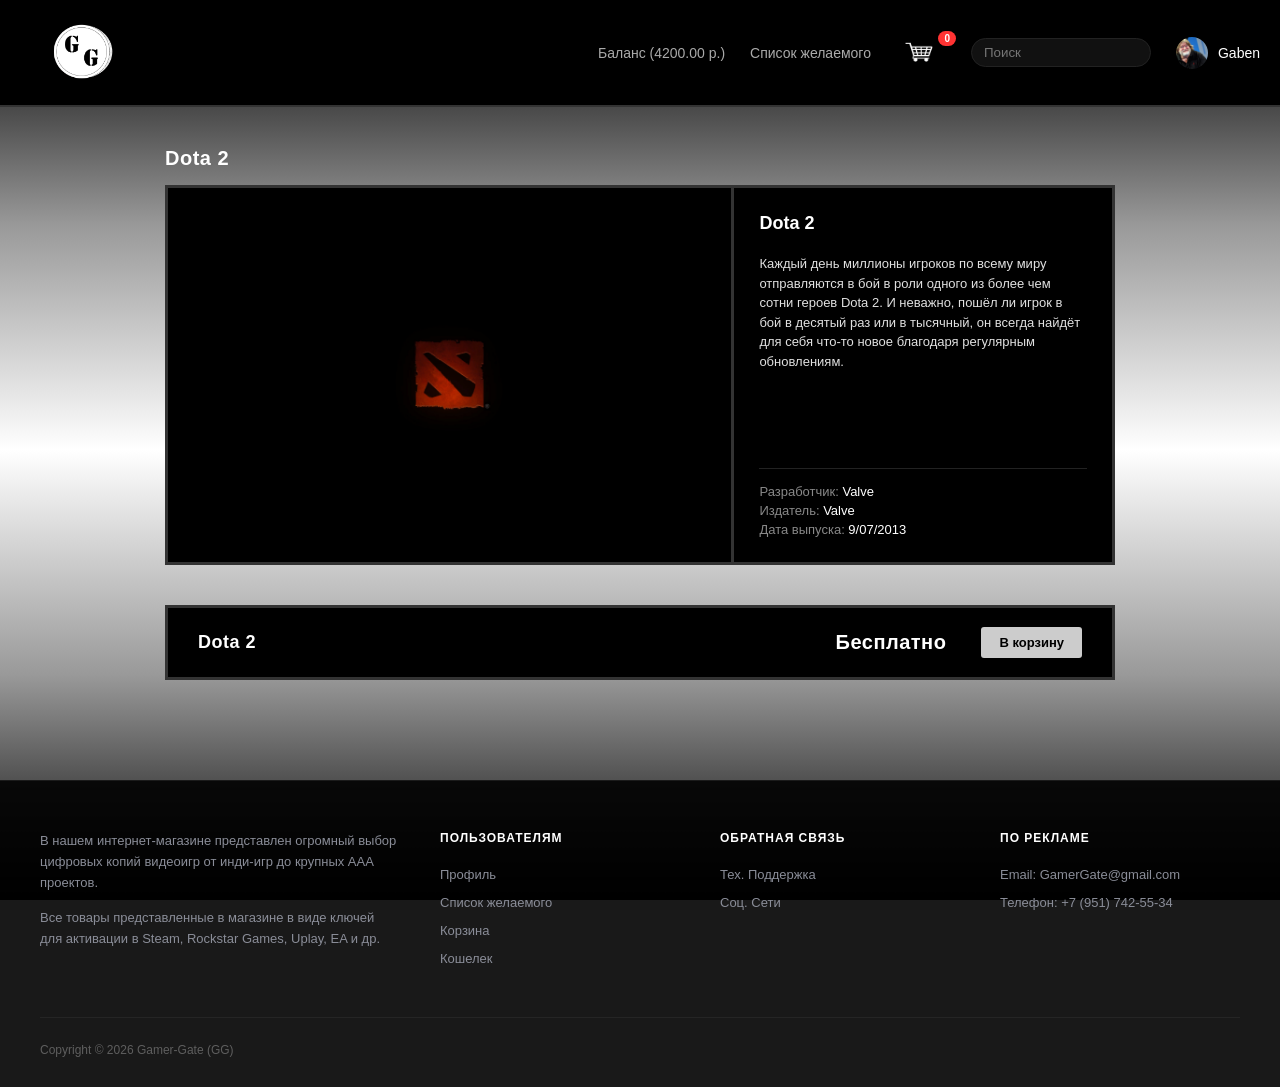
==== dota2.html @ 9c029a57 "Add files via upload" ====
<!DOCTYPE html>
<html lang="ru">
<head>
    <meta charset="UTF-8">
    <meta name="viewport" content="width=device-width, initial-scale=1.0">
    <title>Dota 2 — GamerGate</title>
    <link rel="stylesheet" href="style.css">
</head>
<body>

    <header>
        <div class="header-container">
            <a href="index.html" class="logo-block">
                <img src="img/logo.png" alt="Логотип" class="logo-img">
            </a>
            <div class="nav-right">
                <span class="balance">Баланс (4200,00 р.)</span>
                <a href="#">Список желаемого</a>
                <a href="purchase.html" class="cart-btn">
                    <img src="img/cart.png" alt="Корзина">
                    <span id="cart-count">0</span>
                </a>
                <div class="search-bar">
                    <input type="text" placeholder="Поиск">
                </div>
                <div class="profile-zone">
                    <img src="img/user.jpeg" alt="Профиль" class="profile-avatar">
                    <span>Gaben</span>
                </div>
            </div>
        </div>
    </header>

    <div class="main-wrapper">
        <div class="product-page-wrapper">
            
            <h2 class="product-page-title">Dota 2</h2>

            <div class="product-hero-card">
                <div class="hero-card-left">
                    <img src="img/dota2.jpg" alt="Dota 2" class="hero-card-img">
                </div>
                <div class="hero-card-right">
                    <h3>Dota 2</h3>
                    <p class="hero-card-desc">
                        Каждый день миллионы игроков по всему миру отправляются в бой в роли одного из более чем сотни героев Dota 2. И неважно, пошёл ли игрок в бой в десятый раз или в тысячный, он всегда найдёт для себя что-то новое благодаря регулярным обновлениям.
                    </p>
                    <div class="hero-card-meta">
                        <p><span>Разработчик:</span> Valve</p>
                        <p><span>Издатель:</span> Valve</p>
                        <p><span>Дата выпуска:</span> 9/07/2013</p>
                    </div>
                </div>
            </div>

            <div class="product-editions-list">
                
                <div class="edition-row">
                    <div class="edition-name">Dota 2</div>
                    <div class="edition-meta">
                        <span class="edition-price">Бесплатно</span>
                        <button class="btn-edition-cart add-to-cart-btn" data-id="dota2" data-name="Dota 2" data-price="0" data-img="img/dota2.jpg">В корзину</button>
                    </div>
                </div>

            </div>

        </div>
    </div>

    <footer>
        <div class="footer-content">
            <div class="footer-about">
                <p>В нашем интернет-магазине представлен огромный выбор цифровых копий видеоигр от инди-игр до крупных ААА проектов.</p>
                <p>Все товары представленные в магазине в виде ключей для активации в Steam, Rockstar Games, Uplay, EA и др.</p>
            </div>
            <div class="footer-column">
                <h4>Пользователям</h4>
                <ul>
                    <li><a href="#">Профиль</a></li>
                    <li><a href="#">Список желаемого</a></li>
                    <li><a href="purchase.html">Корзина</a></li>
                    <li><a href="#">Кошелек</a></li>
                </ul>
            </div>
            <div class="footer-column">
                <h4>Обратная связь</h4>
                <ul>
                    <li><a href="#">Тех. Поддержка</a></li>
                    <li><a href="#">Соц. Сети</a></li>
                </ul>
            </div>
            <div class="footer-column">
                <h4>По рекламе</h4>
                <ul>
                    <li><a href="mailto:GamerGate@gmail.com">Email: GamerGate@gmail.com</a></li>
                    <li><a href="tel:+79517425534">Телефон: +7 (951) 742-55-34</a></li>
                </ul>
            </div>
        </div>
        <div class="footer-bottom">
            <p>Copyright © 2026 Gamer-Gate (GG)</p>
        </div>
    </footer>

    <script src="cart.js"></script>
</body>
</html>
---- style.css ----
:root {
    --bg-color: #0b0c0f;
    --panel-bg: #000000;
    --border-color: rgba(255, 255, 255, 0.08);
    --text-main: #ffffff;
    --text-muted: #8a8d98;
    --accent-color: #ffffff;
}

* {
    margin: 0;
    padding: 0;
    box-sizing: border-box;
    font-family: -apple-system, BlinkMacSystemFont, "Segoe UI", Roboto, Helvetica, Arial, sans-serif;
}

body {
    background: linear-gradient(to bottom, #000000 0%, #999999 25%, #ffffff 50%, #999999 75%, #000000 100%);
    background-attachment: fixed;
    color: #000000;
    min-height: 100vh;
    display: flex;
    flex-direction: column;
}

header {
    background-color: #000000;
    color: #ffffff;
    border-bottom: 2px solid #333;
    position: sticky;
    top: 0;
    z-index: 100;
    width: 100%;
}

.header-container {
    max-width: 1400px;
    width: 100%;
    margin: 0 auto;
    padding: 15px 20px;
    display: flex;
    justify-content: space-between;
    align-items: center;
}

.logo-block {
    display: flex;
    align-items: center;
    text-decoration: none;
}

.logo-img {
    height: 75px;
    width: auto;
    object-fit: contain;
}

.nav-right {
    display: flex;
    align-items: center;
    gap: 25px;
    font-size: 14px;
}

.nav-right a {
    color: #aaaaaa;
    text-decoration: none;
    transition: color 0.2s;
}

.nav-right a:hover {
    color: #ffffff;
}

.balance {
    color: #ffffff;
}

.cart-btn {
    position: relative;
    display: flex;
    align-items: center;
}

.cart-btn img {
    width: 50px;
    height: auto;
}

#cart-count {
    position: absolute;
    top: -7px;
    right: -10px;
    background-color: #ff3333;
    color: #fff;
    font-size: 10px;
    font-weight: bold;
    padding: 2px 6px;
    border-radius: 10px;
}

.search-bar input {
    background-color: #111;
    border: 1px solid #222;
    padding: 6px 12px;
    border-radius: 20px;
    color: #fff;
    outline: none;
    width: 180px;
}

.profile-zone {
    display: flex;
    align-items: center;
    gap: 10px;
}

.profile-zone img {
    width: 32px;
    height: 32px;
    border-radius: 50%;
    object-fit: cover;
    background-color: #222;
}

.main-wrapper {
    max-width: 1400px;
    width: 100%;
    margin: 40px auto;
    padding: 0 20px;
    flex: 1;
}

.section-title {
    font-size: 18px;
    text-transform: uppercase;
    letter-spacing: 1px;
    margin-bottom: 20px;
    color: #000000;
}

.index-grid {
    display: grid;
    grid-template-columns: 280px 1fr 280px;
    gap: 30px;
    align-items: start;
}

.center-column {
    display: flex;
    flex-direction: column;
    width: 100%;
}

.slider-container {
    position: relative;
    display: flex;
    align-items: center;
    margin-bottom: 40px;
    width: 100%;
}

.slider-arrow {
    background: none;
    border: none;
    color: #000000;
    font-size: 28px;
    cursor: pointer;
    padding: 10px;
    transition: color 0.2s;
    position: absolute;
    top: 50%;
    transform: translateY(-50%);
    z-index: 10;
}

.slider-arrow:first-of-type {
    left: -40px;
}

.slider-arrow:last-of-type {
    right: -40px;
}

.slider-arrow:hover {
    color: #555555;
}

.hero-banner {
    width: 100%;
    display: flex;
    background-color: var(--panel-bg);
    border: 1px solid var(--border-color);
    height: 310px;
    text-decoration: none;
    color: inherit;
    border-radius: 4px;
    overflow: hidden;
    transition: transform 0.2s, border-color 0.2s;
}

.hero-banner:hover {
    transform: translateY(-2px);
    border-color: rgba(255,255,255,0.2);
}

.hero-img {
    width: 65%;
    height: 100%;
    object-fit: cover;
}

.hero-details {
    width: 35%;
    padding: 30px;
    display: flex;
    flex-direction: column;
    justify-content: space-between;
    background: linear-gradient(90deg, rgba(0,0,0,0.5) 0%, rgba(0,0,0,0) 100%);
    color: #ffffff;
}

.hero-details h2 {
    font-size: 22px;
    font-weight: 600;
    line-height: 1.3;
}

.hero-price-zone {
    text-align: right;
}

.hero-price {
    font-size: 20px;
    font-weight: 700;
    margin-bottom: 15px;
}

.btn-prime {
    background-color: var(--accent-color);
    color: #000000;
    border: none;
    padding: 10px 24px;
    font-weight: bold;
    font-size: 13px;
    cursor: pointer;
    text-transform: uppercase;
    text-decoration: none;
    display: inline-block;
    border-radius: 2px;
    transition: background 0.2s;
}

.btn-prime:hover {
    background-color: #e0e0e0;
}

.list-rows {
    display: flex;
    flex-direction: column;
    gap: 15px;
    width: 100%;
}

.game-row-link {
    text-decoration: none;
    color: inherit;
    width: 100%;
}

.row-game {
    background-color: var(--panel-bg);
    border: 1px solid var(--border-color);
    display: flex;
    align-items: center;
    justify-content: space-between;
    height: 85px;
    padding-right: 25px;
    border-radius: 4px;
    overflow: hidden;
    transition: background-color 0.2s, border-color 0.2s;
    width: 100%;
}

.row-game:hover {
    background-color: #050608;
    border-color: rgba(255,255,255,0.15);
}

.row-game-img {
    width: 160px;
    height: 100%;
    object-fit: cover;
}

.row-title {
    flex: 1;
    padding-left: 25px;
    font-weight: 600;
    font-size: 15px;
    color: #ffffff;
}

.row-meta {
    display: flex;
    align-items: center;
    gap: 30px;
    color: #ffffff;
}

.row-price {
    font-weight: 700;
    font-size: 15px;
}

.panel-dark {
    background-color: var(--panel-bg);
    border: 1px solid var(--border-color);
    border-radius: 4px;
    padding: 20px;
    display: flex;
    flex-direction: column;
    box-shadow: 0 10px 30px rgba(0,0,0,0.5);
    height: fit-content;
}

.panel-dark h3 {
    font-size: 14px;
    text-transform: uppercase;
    letter-spacing: 1px;
    margin-bottom: 20px;
    color: var(--text-main);
    border-bottom: 1px solid var(--border-color);
    padding-bottom: 10px;
}

.friend-list-inner, .news-list-inner {
    display: flex;
    flex-direction: column;
    justify-content: flex-start;
    gap: 10px;
}

.friend-item {
    display: flex;
    align-items: center;
    gap: 14px;
}

.friend-avatar-wrapper {
    position: relative;
    width: 42px;
    height: 42px;
    flex-shrink: 0;
}

.friend-avatar {
    width: 100%;
    height: 100%;
    object-fit: cover;
    border-radius: 4px;
    border: 1px solid rgba(255,255,255,0.1);
}

.friend-info h4 {
    font-size: 13px;
    color: var(--text-main);
    margin-bottom: 2px;
}

.friend-info p {
    font-size: 11px;
    color: #4caf50;
}

.news-item {
    border-bottom: 1px solid rgba(255,255,255,0.03);
    padding-bottom: 8px;
}

.news-item:last-child {
    border: none;
    padding-bottom: 0;
}

.news-date {
    font-size: 11px;
    color: var(--text-muted);
    margin-bottom: 5px;
}

.news-text {
    font-size: 13px;
    font-weight: 600;
    color: #e1e3e6;
    line-height: 1.4;
}

footer {
    background-color: rgba(0, 0, 0, 0.9);
    border-top: 1px solid var(--border-color);
    padding: 50px 40px 30px 40px;
    margin-top: 60px;
    color: #ffffff;
}

.footer-content {
    max-width: 1400px;
    margin: 0 auto;
    display: grid;
    grid-template-columns: 1.5fr repeat(3, 1fr);
    gap: 40px;
    margin-bottom: 40px;
}

.footer-about {
    font-size: 13px;
    color: var(--text-muted);
    line-height: 1.6;
}

.footer-about p {
    margin-bottom: 15px;
}

.footer-column h4 {
    font-size: 12px;
    text-transform: uppercase;
    letter-spacing: 1px;
    color: var(--text-main);
    margin-bottom: 20px;
}

.footer-column ul {
    list-style: none;
}

.footer-column ul li {
    margin-bottom: 10px;
}

.footer-column ul li a {
    color: var(--text-muted);
    text-decoration: none;
    font-size: 13px;
    transition: color 0.2s;
}

.footer-column ul li a:hover {
    color: var(--text-main);
}

.footer-bottom {
    max-width: 1400px;
    margin: 0 auto;
    border-top: 1px solid rgba(255,255,255,0.05);
    padding-top: 25px;
    font-size: 12px;
    color: rgba(255,255,255,0.3);
}

.product-page-wrapper {
    max-width: 950px;
    margin: 0 auto;
    display: flex;
    flex-direction: column;
    gap: 40px;
}

.product-page-title {
    font-size: 20px;
    color: #ffffff;
    text-transform: none;
    font-weight: 600;
    letter-spacing: 0.5px;
    margin-bottom: -25px;
}

.product-hero-card {
    background-color: #000000;
    border: 3px solid #333333;
    display: flex;
    width: 100%;
    height: 380px;
    overflow: hidden;
}

.hero-card-left {
    width: 60%;
    height: 100%;
    border-right: 3px solid #333333;
}

.hero-card-img {
    width: 100%;
    height: 100%;
    object-fit: cover;
}

.hero-card-right {
    width: 40%;
    padding: 25px;
    display: flex;
    flex-direction: column;
    background-color: #000000;
    color: #ffffff;
}

.hero-card-right h3 {
    font-size: 18px;
    margin-bottom: 20px;
    font-weight: 600;
}

.hero-card-desc {
    font-size: 13px;
    line-height: 1.5;
    color: #e0e0e0;
    margin-bottom: auto;
}

.hero-card-meta {
    font-size: 13px;
    display: flex;
    flex-direction: column;
    gap: 4px;
    border-top: 1px solid #222;
    padding-top: 15px;
}

.hero-card-meta p span {
    color: #888888;
}

.product-editions-list {
    display: flex;
    flex-direction: column;
    gap: 25px;
    width: 100%;
}

.edition-row {
    background-color: #000000;
    border: 3px solid #333333;
    height: 75px;
    display: flex;
    align-items: center;
    justify-content: space-between;
    padding: 0 30px;
    color: #ffffff;
}

.edition-name {
    font-size: 18px;
    font-weight: 600;
    letter-spacing: 0.5px;
}

.edition-meta {
    display: flex;
    align-items: center;
    gap: 35px;
}

.edition-price {
    font-size: 20px;
    font-weight: 700;
    letter-spacing: 0.5px;
}

.btn-edition-cart {
    background-color: #cccccc;
    color: #000000;
    border: none;
    padding: 8px 18px;
    font-size: 13px;
    font-weight: bold;
    cursor: pointer;
    border-radius: 3px;
    transition: background-color 0.2s;
}

.btn-edition-cart:hover {
    background-color: #ffffff;
}

.checkout-wrapper {
    max-width: 950px;
    margin: 0 auto;
    display: flex;
    flex-direction: column;
    gap: 40px;
}

.checkout-main-title {
    font-size: 20px;
    color: #ffffff;
    font-weight: 600;
    letter-spacing: 0.5px;
    margin-bottom: -25px;
}

.checkout-item-card {
    background-color: #000000;
    border: 3px solid #333333;
    display: flex;
    width: 100%;
    height: 180px;
    overflow: hidden;
}

.checkout-item-left {
    width: 45%;
    height: 100%;
    border-right: 3px solid #333333;
}

.checkout-item-img {
    width: 100%;
    height: 100%;
    object-fit: cover;
}

.checkout-item-right {
    width: 55%;
    padding: 20px 30px;
    display: flex;
    flex-direction: column;
    justify-content: space-between;
    background-color: #000000;
    color: #ffffff;
}

.checkout-item-right h3 {
    font-size: 18px;
    font-weight: 600;
}

.checkout-item-price {
    font-size: 24px;
    font-weight: 700;
    margin: 10px 0;
}

.checkout-item-actions {
    display: flex;
    gap: 30px;
}

.btn-action {
    background: none;
    border: none;
    color: #ffffff;
    font-size: 14px;
    font-weight: 600;
    cursor: pointer;
    text-decoration: underline;
    padding: 0;
}

.btn-action:hover {
    color: #cccccc;
}

.checkout-columns {
    display: grid;
    grid-template-columns: 1fr 1fr;
    gap: 30px;
    align-items: start;
}

.checkout-panel {
    background-color: #000000;
    border: 3px solid #333333;
    padding: 25px 30px;
    display: flex;
    flex-direction: column;
    color: #ffffff;
}

.checkout-panel h3 {
    font-size: 16px;
    font-weight: 600;
    margin-bottom: 25px;
}

.payment-methods {
    display: grid;
    grid-template-columns: repeat(3, 1fr);
    gap: 15px;
    margin-bottom: 25px;
}

.method-option {
    cursor: pointer;
    position: relative;
}

.method-option input[type="radio"] {
    position: absolute;
    opacity: 0;
    width: 0;
    height: 0;
}

.method-box {
    border: 2px solid #222222;
    background-color: #050505;
    padding: 35px 10px;
    height: 150px;
    width: 150px;
    display: flex;
    flex-direction: column;
    align-items: center;
    justify-content: space-between;
    text-align: center;
    transition: border-color 0.2s;
}

.method-box img {
    max-width: 75px;
    max-height: 75px;
    object-fit: contain;
}

.method-box span {
    font-size: 11px;
    line-height: 1.3;
    color: #cccccc;
}

.method-option input[type="radio"]:checked + .method-box {
    border-color: #ffffff;
}

.email-form-group {
    display: flex;
    flex-direction: column;
    gap: 10px;
    margin-bottom: 25px;
}

.email-form-group label {
    font-size: 14px;
    color: #ffffff;
}

.email-form-group input {
    background-color: #cccccc;
    border: none;
    height: 35px;
    padding: 0 12px;
    color: #000000;
    font-size: 14px;
    font-weight: 500;
    outline: none;
}

.btn-checkout-action {
    background-color: #cccccc;
    color: #000000;
    border: none;
    height: 32px;
    width: 120px;
    margin: 0 auto;
    font-size: 13px;
    font-weight: bold;
    cursor: pointer;
    transition: background-color 0.2s;
}

.btn-checkout-action:hover {
    background-color: #ffffff;
}
.wallet-container {
    max-width: 600px;
    margin: 40px auto;
    padding: 0 15px;
}

.wallet-title {
    font-size: 28px;
    font-weight: 700;
    margin-bottom: 25px;
    color: #ffffff;
}

.wallet-card {
    padding: 30px;
    border-radius: 8px;
}

.wallet-current-info {
    display: flex;
    justify-content: space-between;
    align-items: center;
    padding-bottom: 20px;
    margin-bottom: 25px;
    border-bottom: 1px solid rgba(255, 255, 255, 0.08);
    font-size: 18px;
    color: #8a8d98;
}

.wallet-current-info strong {
    color: #ffffff;
    font-size: 22px;
}

.form-group {
    display: flex;
    flex-direction: column;
    gap: 10px;
    margin-bottom: 25px;
}

.form-group label {
    font-size: 14px;
    color: #8a8d98;
}

.form-group input {
    background-color: #16171b;
    border: 1px solid rgba(255, 255, 255, 0.08);
    padding: 14px;
    border-radius: 4px;
    color: #ffffff;
    font-size: 16px;
    outline: none;
    transition: border-color 0.3s;
}

.form-group input:focus {
    border-color: #ffffff;
}

.payment-methods-title {
    font-size: 14px;
    color: #8a8d98;
    margin-bottom: 15px;
}

.payment-methods-grid {
    display: grid;
    grid-template-columns: repeat(3, 1fr);
    gap: 15px;
    margin-bottom: 30px;
}

.method-card {
    background-color: #16171b;
    border: 1px solid rgba(255, 255, 255, 0.08);
    padding: 20px 10px;
    text-align: center;
    border-radius: 4px;
    cursor: pointer;
    transition: all 0.3s;
    position: relative;
    display: flex;
    flex-direction: column;
    align-items: center;
    justify-content: center;
    gap: 10px;
}

.method-card input[type="radio"] {
    position: absolute;
    opacity: 0;
    width: 0;
    height: 0;
}

.method-card .method-name {
    color: #8a8d98;
    font-size: 14px;
    font-weight: 500;
}

.method-card.active {
    border-color: #ffffff;
    background-color: rgba(255, 255, 255, 0.03);
}

.method-card.active .method-name {
    color: #ffffff;
}

.method-img {
    width: 40px;
    height: 40px;
    object-fit: contain;
    opacity: 0.6;
    transition: opacity 0.3s;
}

.method-card.active .method-img {
    opacity: 1;
}

.btn-wallet-action {
    width: 100%;
    background-color: #ffffff;
    color: #000000;
    border: none;
    padding: 16px;
    font-size: 16px;
    font-weight: 600;
    border-radius: 4px;
    cursor: pointer;
    transition: opacity 0.3s;
}

.btn-wallet-action:hover {
    opacity: 0.9;
}

.burger-menu-btn {
    display: none;
}

@media (max-width: 768px) {
    .burger-menu-btn {
        display: flex !important;
        flex-direction: column;
        justify-content: space-between;
        width: 26px;
        height: 18px;
        cursor: pointer;
        z-index: 110;
        order: 2;
    }
    .burger-menu-btn span {
        display: block;
        height: 2px;
        width: 100%;
        background-color: #ffffff;
        transition: 0.3s;
    }
    .burger-menu-btn.active span:nth-child(1) {
        transform: translateY(8px) rotate(45deg);
    }
    .burger-menu-btn.active span:nth-child(2) {
        opacity: 0;
    }
    .burger-menu-btn.active span:nth-child(3) {
        transform: translateY(-8px) rotate(-45deg);
    }
    .header-container {
        display: flex !important;
        flex-wrap: wrap !important;
        justify-content: space-between !important;
        align-items: center !important;
        padding: 15px !important;
    }
    .logo-block {
        order: 1;
    }
    .nav-right {
        display: grid !important;
        grid-template-columns: 1fr auto auto !important;
        gap: 15px !important;
        width: 100% !important;
        margin-top: 15px !important;
        align-items: center !important;
        order: 3;
    }
    a.balance {
        grid-column: span 3 !important;
        display: none !important;
        padding: 12px 0 !important;
        border-bottom: 1px solid rgba(255, 255, 255, 0.1) !important;
        text-decoration: none;
        color: #ffffff;
        order: 1;
    }
    .nav-right > a:not(.cart-btn):not(.balance) {
        grid-column: span 3 !important;
        display: none !important;
        padding: 12px 0 !important;
        border-bottom: 1px solid rgba(255, 255, 255, 0.1) !important;
        text-decoration: none;
        color: #ffffff;
        order: 2;
    }
    
    .nav-right.active a.balance,
    .nav-right.active > a:not(.cart-btn):not(.balance) {
        display: block !important;
    }

    .search-bar {
        grid-column: 1 !important;
        width: 100% !important;
        display: flex !important;
        align-items: center !important;
        order: 3;
    }
    .search-bar input {
        width: 100% !important;
        box-sizing: border-box !important;
    }

    .cart-btn {
        grid-column: 2 !important;
        display: flex !important;
        align-items: center !important;
        justify-content: center !important;
        order: 4;
    }
    .profile-zone {
        grid-column: 3 !important;
        display: flex !important;
        align-items: center !important;
        order: 5;
    }
    .profile-zone span {
        display: none !important;
    }
}

@media (max-width: 576px) {
    .payment-methods-grid {
        grid-template-columns: 1fr;
    }
    .wallet-card {
        padding: 20px;
    }
}
@media (max-width: 1200px) {
    .index-grid {
        grid-template-columns: 250px 1fr;
    }
    .index-grid aside:last-of-type {
        grid-column: span 2;
    }
}

@media (max-width: 992px) {
    .header-container {
        padding: 15px 20px;
        flex-wrap: wrap;
        gap: 15px;
    }
    .nav-right {
        width: 100%;
        justify-content: space-between;
        order: 3;
    }
    .index-grid {
        display: flex !important;
        flex-direction: column !important;
        gap: 30px;
    }
    .index-grid section {
        order: 1 !important;
        width: 100%;
    }
    .index-grid aside.friends-block, .index-grid aside.news-block {
        width: 100%;
        height: auto;
    }
    .friend-list-inner, .news-list-inner {
        gap: 15px;
    }
    .footer-content {
        grid-template-columns: 1fr 1fr;
    }
    .checkout-columns {
        grid-template-columns: 1fr;
    }
}

@media (max-width: 850px) {
    .product-hero-card {
        flex-direction: column;
        height: auto;
    }
    .hero-card-left, .hero-card-right {
        width: 100%;
    }
    .hero-card-left {
        height: 250px;
        border-right: none;
        border-bottom: 3px solid #333333;
    }
    .edition-row {
        height: auto;
        flex-direction: column;
        padding: 20px;
        gap: 15px;
        align-items: flex-start;
    }
    .edition-meta {
        width: 100%;
        justify-content: space-between;
    }
}

@media (max-width: 576px) {
    .slider-arrow {
        display: none;
    }
    .slider-container {
        padding: 0;
    }
    .hero-banner {
        flex-direction: column;
        height: auto;
    }
    .hero-img, .hero-details {
        width: 100%;
    }
    .hero-details {
        gap: 20px;
    }
    .row-game {
        height: auto;
        flex-direction: column;
        align-items: flex-start;
        padding: 15px;
        gap: 15px;
    }
    .row-game-img {
        width: 100%;
        height: 150px;
    }
    .row-title {
        padding-left: 0;
    }
    .row-meta {
        width: 100%;
        justify-content: space-between;
    }
    .footer-content {
        grid-template-columns: 1fr;
    }
    .checkout-item-card {
        flex-direction: column;
        height: auto;
    }
    .checkout-item-left, .checkout-item-right {
        width: 100%;
    }
    .checkout-item-left {
        height: 120px;
        border-right: none;
        border-bottom: 3px solid #333333;
    }
    .payment-methods {
        grid-template-columns: 1fr;
    }
    .method-box {
        height: 90px;
        flex-direction: row;
        justify-content: flex-start;
        gap: 20px;
        padding: 0 20px;
        text-align: left;
    }
}
.method-card {
    background-color: #16171b;
    border: 1px solid rgba(255, 255, 255, 0.08);
    padding: 20px 10px;
    text-align: center;
    border-radius: 4px;
    cursor: pointer;
    transition: all 0.3s;
    position: relative;
    display: flex;
    flex-direction: column;
    align-items: center;
    justify-content: center;
    gap: 10px;
}

.method-img {
    width: 40px;
    height: 40px;
    object-fit: contain;
    opacity: 0.6;
    transition: opacity 0.3s;
}

.method-card.active .method-img {
    opacity: 1;
}
.burger-menu-btn {
    display: none;
}

@media (max-width: 768px) {
    .burger-menu-btn {
        display: flex !important;
        flex-direction: column;
        justify-content: space-between;
        width: 26px;
        height: 18px;
        cursor: pointer;
        z-index: 110;
        order: 2;
    }
    .burger-menu-btn span {
        display: block;
        height: 2px;
        width: 100%;
        background-color: #ffffff;
        transition: 0.3s;
    }
    .burger-menu-btn.active span:nth-child(1) {
        transform: translateY(8px) rotate(45deg);
    }
    .burger-menu-btn.active span:nth-child(2) {
        opacity: 0;
    }
    .burger-menu-btn.active span:nth-child(3) {
        transform: translateY(-8px) rotate(-45deg);
    }
    .header-container {
        display: flex !important;
        flex-wrap: wrap !important;
        justify-content: space-between !important;
        align-items: center !important;
        padding: 15px !important;
    }
    .logo-block {
        order: 1;
    }
    .nav-right {
        display: grid !important;
        grid-template-columns: 1fr auto auto !important;
        gap: 15px !important;
        width: 100% !important;
        margin-top: 15px !important;
        align-items: center !important;
        order: 3;
    }
    a.balance {
        grid-column: span 3 !important;
        display: none !important;
        padding: 12px 0 !important;
        border-bottom: 1px solid rgba(255, 255, 255, 0.1) !important;
        text-decoration: none;
        color: #ffffff;
        order: 1;
    }
    .nav-right > a:not(.cart-btn):not(.balance) {
        grid-column: span 3 !important;
        display: none !important;
        padding: 12px 0 !important;
        border-bottom: 1px solid rgba(255, 255, 255, 0.1) !important;
        text-decoration: none;
        color: #ffffff;
        order: 2;
    }
    
    .nav-right.active a.balance,
    .nav-right.active > a:not(.cart-btn):not(.balance) {
        display: block !important;
    }

    .search-bar {
        grid-column: 1 !important;
        width: 100% !important;
        display: flex !important;
        align-items: center !important;
        order: 3;
    }
    .search-bar input {
        width: 100% !important;
        box-sizing: border-box !important;
    }

    .cart-btn {
        grid-column: 2 !important;
        display: flex !important;
        align-items: center !important;
        justify-content: center !important;
        order: 4;
    }
    .profile-zone {
        grid-column: 3 !important;
        display: flex !important;
        align-items: center !important;
        order: 5;
    }
    .profile-zone span {
        display: none !important;
    }
}
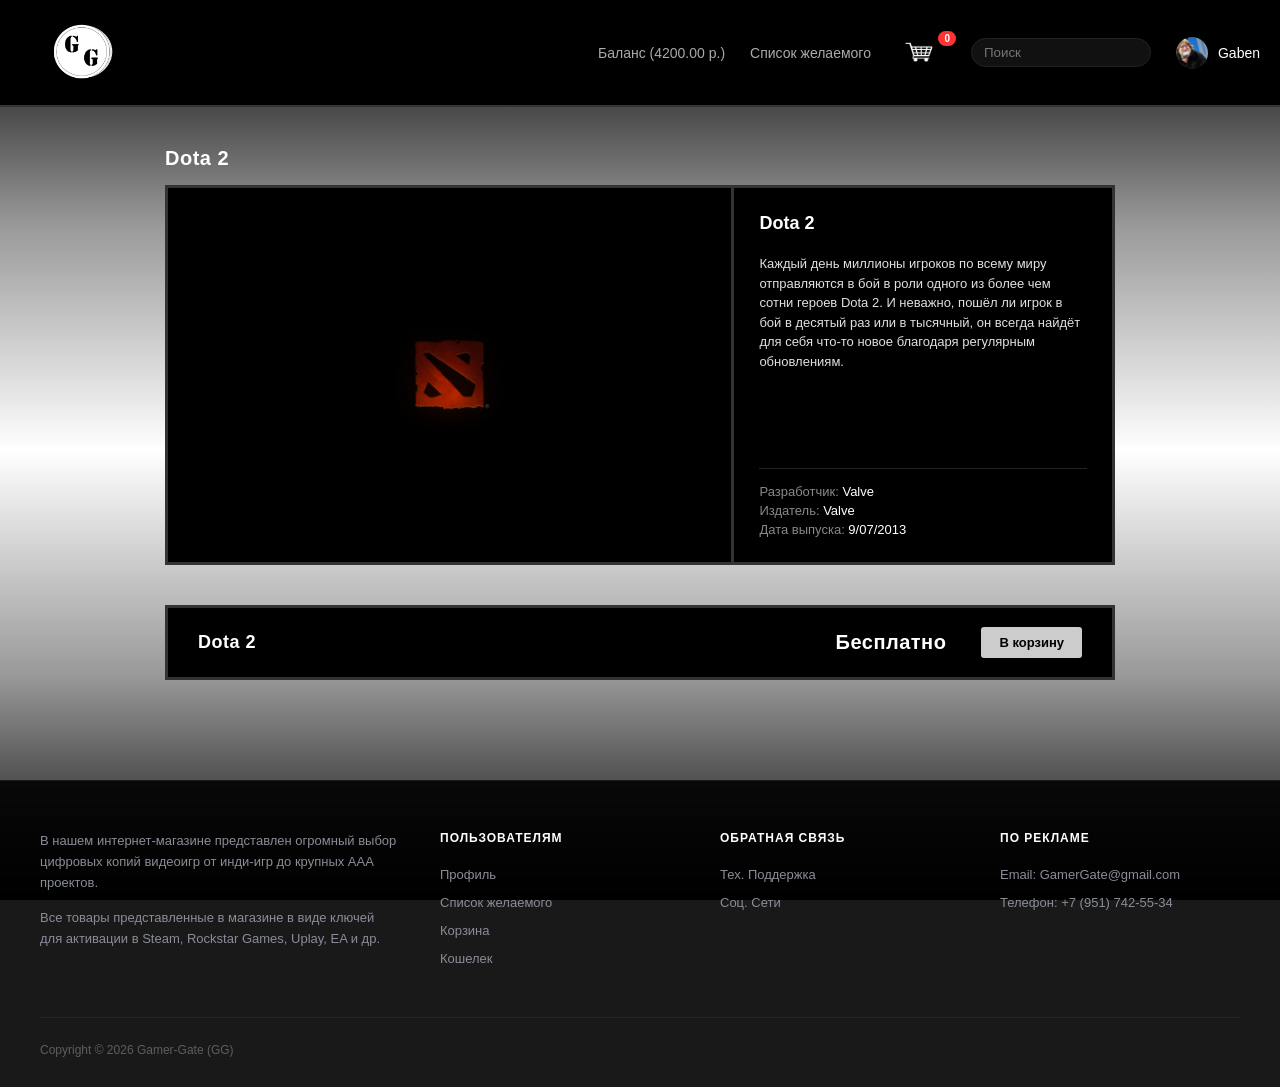
==== commit c8b064a6: "GG REBYATA" ====
--- a/dota2.html
+++ b/dota2.html
@@ -11,20 +11,20 @@
     <header>
         <div class="header-container">
             <a href="index.html" class="logo-block">
-                <img src="img/logo.png" alt="Логотип" class="logo-img">
+                <img src="img/logo.webp" alt="Логотип" class="logo-img">
             </a>
             <div class="nav-right">
                 <span class="balance">Баланс (4200,00 р.)</span>
                 <a href="#">Список желаемого</a>
                 <a href="purchase.html" class="cart-btn">
-                    <img src="img/cart.png" alt="Корзина">
+                    <img src="img/cart.webp" alt="Корзина">
                     <span id="cart-count">0</span>
                 </a>
                 <div class="search-bar">
                     <input type="text" placeholder="Поиск">
                 </div>
                 <div class="profile-zone">
-                    <img src="img/user.jpeg" alt="Профиль" class="profile-avatar">
+                    <img src="img/user.webp" alt="Профиль" class="profile-avatar">
                     <span>Gaben</span>
                 </div>
             </div>
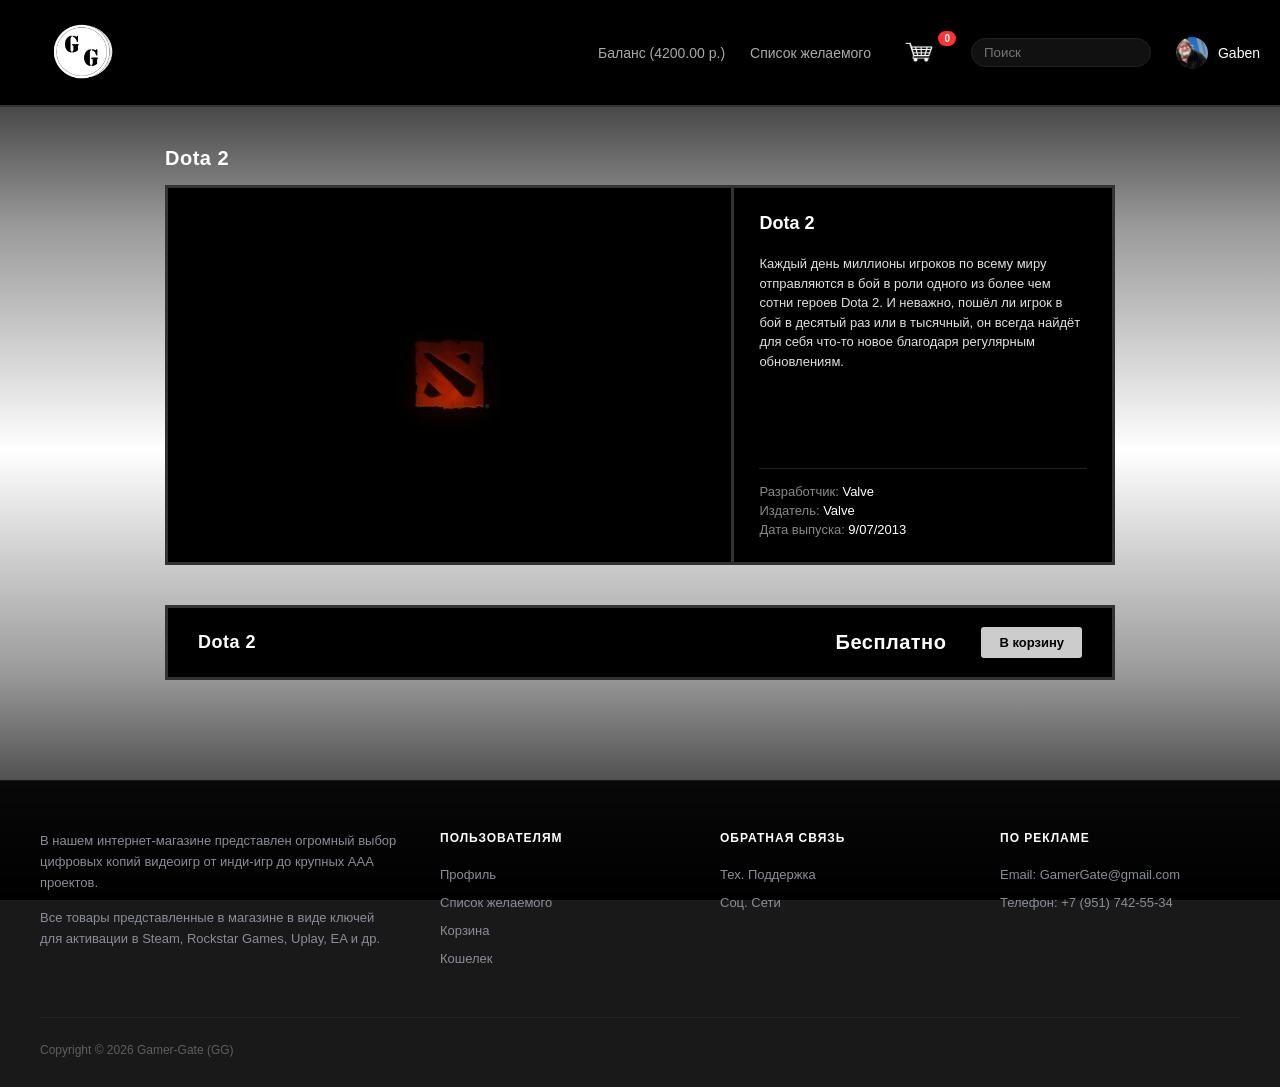
==== commit ec677bd5: "matb odna standoff dva" ====
--- a/dota2.html
+++ b/dota2.html
@@ -38,7 +38,7 @@
 
             <div class="product-hero-card">
                 <div class="hero-card-left">
-                    <img src="img/dota2.jpg" alt="Dota 2" class="hero-card-img">
+                    <img src="img/dota2.webp" alt="Dota 2" class="hero-card-img">
                 </div>
                 <div class="hero-card-right">
                     <h3>Dota 2</h3>
@@ -59,7 +59,7 @@
                     <div class="edition-name">Dota 2</div>
                     <div class="edition-meta">
                         <span class="edition-price">Бесплатно</span>
-                        <button class="btn-edition-cart add-to-cart-btn" data-id="dota2" data-name="Dota 2" data-price="0" data-img="img/dota2.jpg">В корзину</button>
+                        <button class="btn-edition-cart add-to-cart-btn" data-id="dota2" data-name="Dota 2" data-price="0" data-img="img/dota2.webp">В корзину</button>
                     </div>
                 </div>
 
